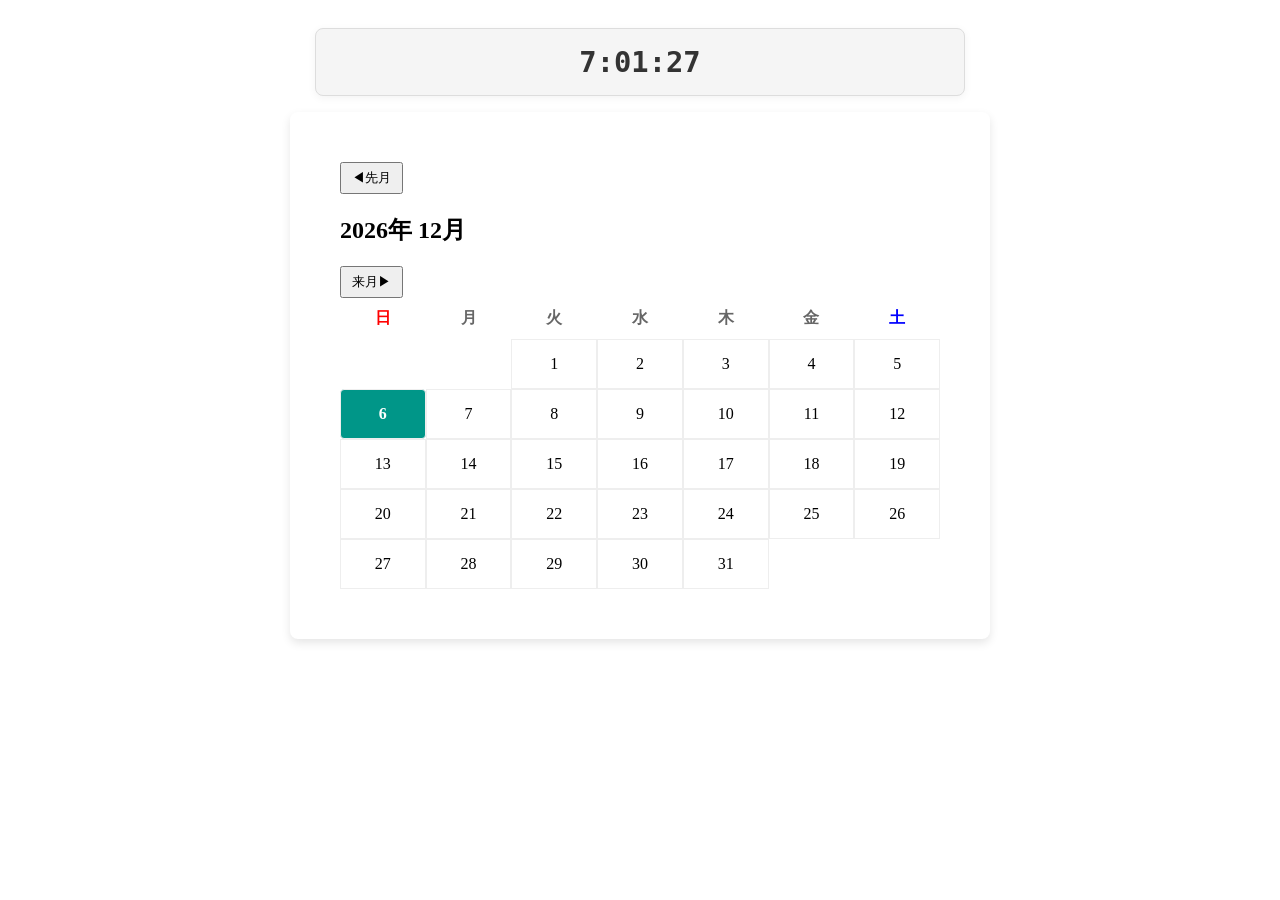
==== index.html @ 169099fb "Update index.html" ====
<!DOCTYPE html>
<html lang="ja">
<head>
  <meta charset="UTF-8">
  <title>モウワスレナーイ
  </title>
  <style>
     #schedule-panel {
       position: absolute;   
       top: 180px;           
       left: 50%;
       transform: translateX(-50%);
       z-index: 1000;
       display: none;        /* 最初は非表示 */
     }
    body {display: flex; flex-direction: column; align-items: center; background: #ffffff; padding: 20px 0; }
    .clock-card {
      width: 600px;
      margin-bottom: 16px;
      padding: 16px 24px;
      background: #f5f5f5;
      border: 1px solid #dddddd;
      border-radius: 8px;
      box-shadow: 0 2px 8px rgba(0,0,0,0.05);
      text-align: center;
    }
    #my-clock {
      font-size: 1.8rem;
      font-weight: bold;
      font-family: monospace;
      color: #333;
    }
    .calendar { width: 600px; background: rgb(255, 255, 255); padding: 50px; border-radius: 8px; box-shadow: 0 4px 10px rgba(0,0,0,0.1); }
    .input-row {
      display: flex;
      gap: 20px;
    }

    .input-block {
      flex: 1;
      display: flex;
      flex-direction: column;
    }
//持ち物の欄
    
    /* ヘッダー（月切り替え） */
    .header { display: flex; justify-content: space-between; align-items: center; margin-bottom: 20px; }
    .header button { padding: 5px 10px; cursor: pointer; }
 
    /* 曜日と日付のグリッド設定（7列） */
    .weekdays, .days { display: grid; grid-template-columns: repeat(7, 1fr); text-align: center; }
    .weekdays div { font-weight: bold; padding: 10px 0; color: #666; }
   
    /* 日付のマス目 */
    .days div { padding: 15px 0; border: 1px solid #eee; cursor: pointer; transition: 0.2s; position: relative; }
    .days div:hover:not(.empty) { background: #e0f7fa; }
    .days .empty { border: none; cursor: default; } /* 空白マス */
    .days .today { background: #009688; color: white; font-weight: bold; border-radius: 4px; }
    .days .selected { outline: 3px solid #ff9800; }
    .event-dot {
      position: absolute;
      bottom: 6px;
      left: 50%;
      width: 8px;
      height: 8px;
      background: #f44336;
      border-radius: 50%;
      transform: translateX(-50%);
    }
    .schedule-panel {
      margin-top: 20px;
      padding: 20px;
      border: 1px solid #ddd;
      border-radius: 8px;
      background: #fafafa;
      width: 600px;
    }
    .schedule-panel h3 {
      margin-bottom: 10px;
      font-size: 18px;
    }
    .schedule-panel textarea {
      width: 100%;
      min-height: 120px;
      padding: 10px;
      border: 1px solid #ccc;
      border-radius: 4px;
      resize: vertical;
      font-size: 14px;
    }
    .alarm-time {
      display: block;
      margin-top: 10px;
      padding: 8px;
      font-size: 16px;
    }
    .schedule-actions {
      margin-top: 10px;
      display: flex;
      gap: 10px;
    }
    .schedule-actions button {
      padding: 8px 14px;
      border: none;
      border-radius: 4px;
      cursor: pointer;
      background: #009688;
      color: white;
      transition: 0.2s;
    }
    .schedule-actions button:last-child {
      background: #9e9e9e;
    }
    .schedule-actions button:hover {
      opacity: 0.9;
    }
    .alarm-option {
      display: block;
      margin-top: 10px;
    }
  </style>
</head>
<body>

<div class="clock-card">
  <div id="my-clock"></div>
</div>
 
<div class="calendar">
  <div class="header">
    <button id="prev">◀先月 </button>
    <h2 id="month-year"></h2>
    <button id="next"> 来月▶</button>
  </div>
  <div class="weekdays">
    <div style="color:red;">日</div><div>月</div><div>火</div><div>水</div><div>木</div><div>金</div><div style="color:blue;">土</div>
  </div>
  <div class="days" id="days-grid"></div>
</div>

<div class="schedule-panel" id="schedule-panel">

  
  <button id="close-panel" style="
    position:absolute;
    top:10px;
    right:10px;
    background: #ffccc; color: #333;
    border:none;
    border-radius:4px;
    padding:4px 8px;
    cursor:pointer;
  ">×</button>

  <div class="input-row">
  <div class="input-block">
    <h3 id="selected-date">日付を選択してください</h3>
    <textarea id="schedule-text" placeholder="ここに予定を書いてください" autocomplete="off" autocorrect="off" autocapitalize="off" spellcheck="false"></textarea>
  </div>

  <div class="input-block">
    <h3> </h3>
    <textarea id="items-text" placeholder="持ち物を記入してください" autocomplete="off" autocorrect="off" autocapitalize="off" spellcheck="false"></textarea>
  </div>
</div>


  
  <label>アラーム時刻 <input id="alarm-time" class="alarm-time" type="time"></label>
  <label class="alarm-option"><input id="alarm-enabled" type="checkbox"> この予定の音声アラームを有効にする</label>
  <p id="alarm-status" class="alarm-option" aria-live="polite"></p>
  <div class="schedule-actions">
    <button id="save-schedule">保存</button>
    <button id="clear-schedule">削除</button>
  </div>
</div>

<audio id="alarm-sound" src="alarm.mp3" preload="auto"></audio>

<script src="time.js"></script>
<script>
  const date = new Date();
  // 保存されている予定を読み込む
  const saved = localStorage.getItem("schedules");
  const schedules = saved ? JSON.parse(saved) : {};
  const alarmTimeInput = document.getElementById('alarm-time');
  const alarmEnabledInput = document.getElementById('alarm-enabled');
  const alarmSound = document.getElementById('alarm-sound');
  const alarmStatus = document.getElementById('alarm-status');
  const soundedAlarmKeys = new Set();
  let audioEnabled = false;

  let selectedDayKey = null;
 
  function renderCalendar() {
    const year = date.getFullYear();
    const month = date.getMonth();

 
    document.getElementById('month-year').innerText = `${year}年 ${month + 1}月`;
    const firstDayIndex = new Date(year, month, 1).getDay();
    const lastDay = new Date(year, month + 1, 0).getDate();
    const daysGrid = document.getElementById('days-grid');
    daysGrid.innerHTML = '';
 
    for (let i = 0; i < firstDayIndex; i++) {
      const emptyDiv = document.createElement('div');
      emptyDiv.classList.add('empty');
      daysGrid.appendChild(emptyDiv);
    }
 
    const today = new Date();
    for (let i = 1; i <= lastDay; i++) {
      const dayDiv = document.createElement('div');
      dayDiv.innerText = i;
      const dateKey = `${year}-${String(month + 1).padStart(2, '0')}-${String(i).padStart(2, '0')}`;
      dayDiv.dataset.date = dateKey;
 
      if (i === today.getDate() && month === today.getMonth() && year === today.getFullYear()) {
        dayDiv.classList.add('today');
      }
      dayDiv.addEventListener('click', () => selectDay(dayDiv));
      daysGrid.appendChild(dayDiv);
    }
    restoreSelection();
   }
  
  
  
 
  function selectDay(dayDiv) {
    if (dayDiv.classList.contains('empty')) return;
    selectedDayKey = dayDiv.dataset.date;
    document.querySelectorAll('.days div').forEach(el => el.classList.toggle('selected', el === dayDiv));
    document.getElementById('selected-date').innerText = `${selectedDayKey} の予定`;
    //追加した場所
    document.getElementById('schedule-panel').style.display = 'block';
    
    const schedule = schedules[selectedDayKey];
    // 文字列の古いデータを新しい形式に変換する
    const fixed = typeof schedule === "string"
  ? { text: schedule, items: "", alarmTime: "", alarmEnabled: false }
  : schedule || {};
    document.getElementById('schedule-text').value = fixed.text || '';
    document.getElementById('items-text').value = fixed.items || '';
    alarmTimeInput.value = fixed.alarmTime || '';
    alarmEnabledInput.checked = fixed.alarmEnabled === true;

  }
 
  function restoreSelection() {
    if (!selectedDayKey) return;
    const selectedDiv = document.querySelector(`.days div[data-date="${selectedDayKey}"]`);
    if (selectedDiv) {
      selectedDiv.classList.add('selected');
    } else {
      selectedDayKey = null;
      document.getElementById('selected-date').innerText = '日付を選択してください';
      document.getElementById('schedule-text').value = '';
      alarmTimeInput.value = '';
      alarmEnabledInput.checked = false;
    }
  }

document.getElementById('save-schedule').addEventListener('click', () => {
  if (!selectedDayKey) return;
  const text = document.getElementById('schedule-text').value.trim();
  const items = document.getElementById('items-text').value.trim();
  const alarmTime = alarmTimeInput.value;
  const alarmEnabled = alarmEnabledInput.checked;

  if (text || items || alarmTime || alarmEnabled) {
    schedules[selectedDayKey] = {
      text, items, alarmTime, alarmEnabled
    };
  } else {
    delete schedules[selectedDayKey];
  }
  // 保存した予定を記録する
  localStorage.setItem("schedules", JSON.stringify(schedules));
  renderCalendar();
});
  
; 
 
  document.getElementById('clear-schedule').addEventListener('click', () => {
    if (!selectedDayKey) return;
    delete schedules[selectedDayKey];
    document.getElementById('schedule-text').value = '';
    alarmTimeInput.value = '';
    alarmEnabledInput.checked = false;
    // 削除後の予定を反映する
    localStorage.setItem("schedules", JSON.stringify(schedules));
    renderCalendar();
  });
 
  document.getElementById('prev').addEventListener('click', () => { date.setMonth(date.getMonth() - 1); renderCalendar(); });
  document.getElementById('next').addEventListener('click', () => { date.setMonth(date.getMonth() + 1); renderCalendar(); });
 
  renderCalendar();

  alarmEnabledInput.addEventListener('change', () => {
    if (!alarmEnabledInput.checked) {
      alarmStatus.textContent = '音声アラームは無効です。';
      audioEnabled = false;
      return;
    }
    alarmSound.load();
    alarmSound.play().then(() => {
      alarmSound.pause();
      alarmSound.currentTime = 0;
      audioEnabled = true;
      alarmStatus.textContent = '音声アラームは有効です。';
    }).catch(() => {
      alarmEnabledInput.checked = false;
      audioEnabled = false;
      if (alarmSound.error) {
        alarmStatus.textContent = 'alarm.mp3を読み込めません。GitHubにalarm.mp3を追加してください。';
      } else {
        alarmStatus.textContent = '音声再生が拒否されました。ページをクリックしてから、もう一度チェックしてください。';
      }
    });
  });

  alarmSound.addEventListener('error', () => {
    alarmStatus.textContent = 'alarm.mp3を読み込めません。ファイル名とGitHubへの登録を確認してください。';
  });

  setInterval(() => {
    const now = new Date();
    const dateKey = `${now.getFullYear()}-${String(now.getMonth() + 1).padStart(2, '0')}-${String(now.getDate()).padStart(2, '0')}`;
    const schedule = schedules[dateKey];
    const currentTime = `${String(now.getHours()).padStart(2, '0')}:${String(now.getMinutes()).padStart(2, '0')}`;
    const alarmKey = `${dateKey} ${schedule?.alarmTime}`;
    if (audioEnabled && schedule?.alarmEnabled && schedule.alarmTime === currentTime && !soundedAlarmKeys.has(alarmKey)) {
      alarmSound.currentTime = 0;
      alarmSound.play();
      soundedAlarmKeys.add(alarmKey);
    }
  }, 1000);

  document.addEventListener("keydown", (e) => {
  if (!selectedDayKey) return;
　
  const [year, month, day] = selectedDayKey.split("-").map(Number);

  let newDate = new Date(year, month - 1, day);

  if (e.key === "ArrowLeft") newDate.setDate(newDate.getDate() - 1);
  if (e.key === "ArrowRight") newDate.setDate(newDate.getDate() + 1);
  if (e.key === "ArrowUp") newDate.setDate(newDate.getDate() - 7);
  if (e.key === "ArrowDown") newDate.setDate(newDate.getDate() + 7);

  const newKey = `${newDate.getFullYear()}-${String(newDate.getMonth()+1).padStart(2,"0")}-${String(newDate.getDate()).padStart(2,"0")}`;

  const target = document.querySelector(`.days div[data-date="${newKey}"]`);
  if (target) selectDay(target);
});
document.getElementById('close-panel').addEventListener('click', () => {
  document.getElementById('schedule-panel').style.display = 'none';
});

</script>
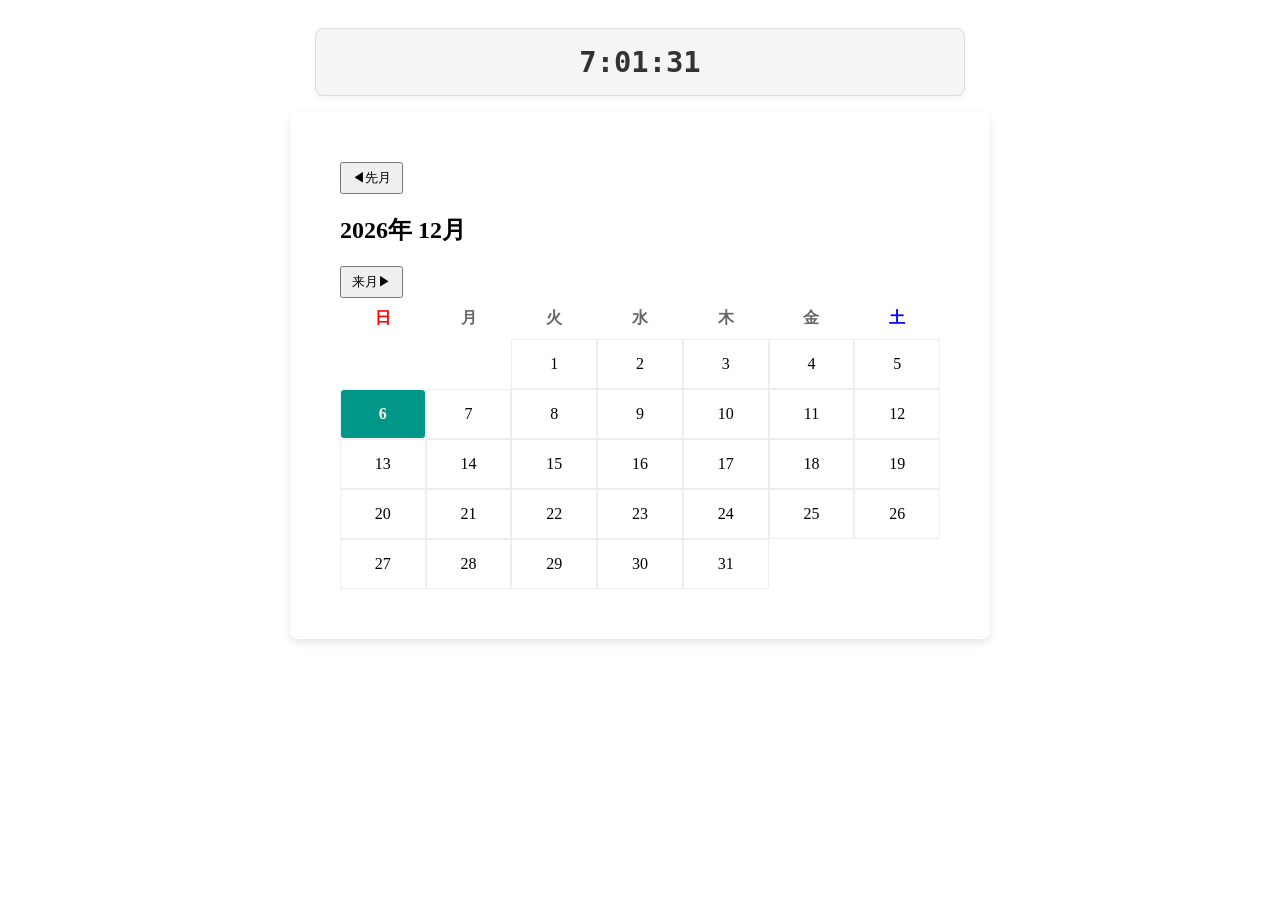
==== commit 4a324cb1: "Update index.html" ====
--- a/index.html
+++ b/index.html
@@ -155,12 +155,12 @@
   <div class="input-row">
   <div class="input-block">
     <h3 id="selected-date">日付を選択してください</h3>
-    <textarea id="schedule-text" placeholder="ここに予定を書いてください" autocomplete="off" autocorrect="off" autocapitalize="off" spellcheck="false"></textarea>
+    <textarea id="schedule-text" name="schedule_input_random_9981" placeholder="ここに予定を書いてください" autocomplete="no-thanks" autocorrect="off" autocapitalize="off" spellcheck="false"></textarea>
   </div>
 
   <div class="input-block">
     <h3> </h3>
-    <textarea id="items-text" placeholder="持ち物を記入してください" autocomplete="off" autocorrect="off" autocapitalize="off" spellcheck="false"></textarea>
+    <textarea id="items-text" name="items_input_random_9981" placeholder="持ち物を記入してください" autocomplete="no-thanks" autocorrect="off" autocapitalize="off" spellcheck="false"></textarea>
   </div>
 </div>
 
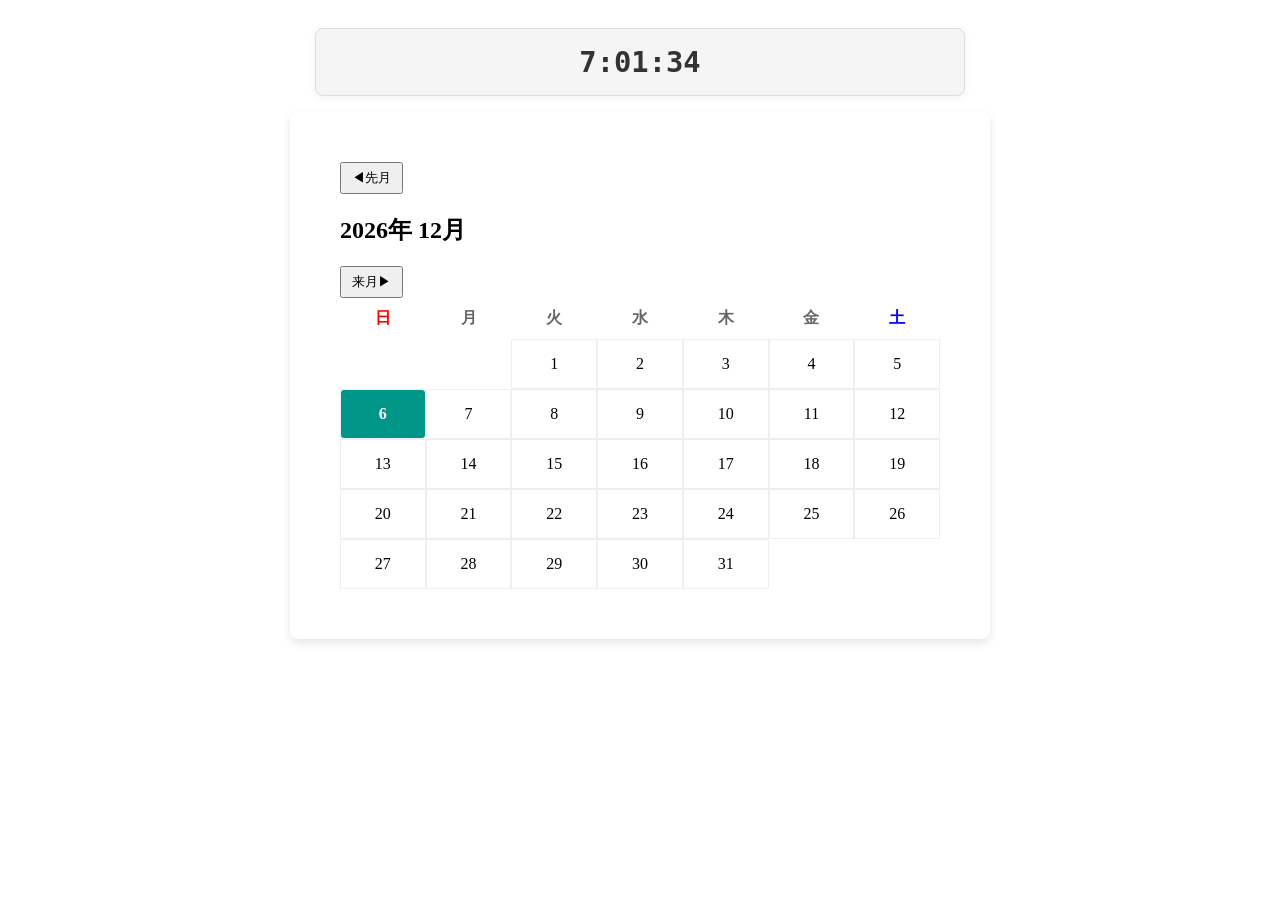
==== commit 216c14ec: "Update index.html" ====
--- a/index.html
+++ b/index.html
@@ -360,5 +360,15 @@
   document.getElementById('schedule-panel').style.display = 'none';
 });
 
+  // テキストエリア内でのEnterキーの挙動を安定させる
+document.querySelectorAll('textarea').forEach(textarea => {
+  textarea.addEventListener('keydown', (e) => {
+    // 日本語変換中のEnter（isComposingがtrue）や通常のEnterが、
+    // 他のグローバルなキーイベントに影響を与えないようにする
+    if (e.key === 'Enter') {
+      e.stopPropagation(); // イベントのバブリングを止める
+    }
+  });
+});
 </script>
 
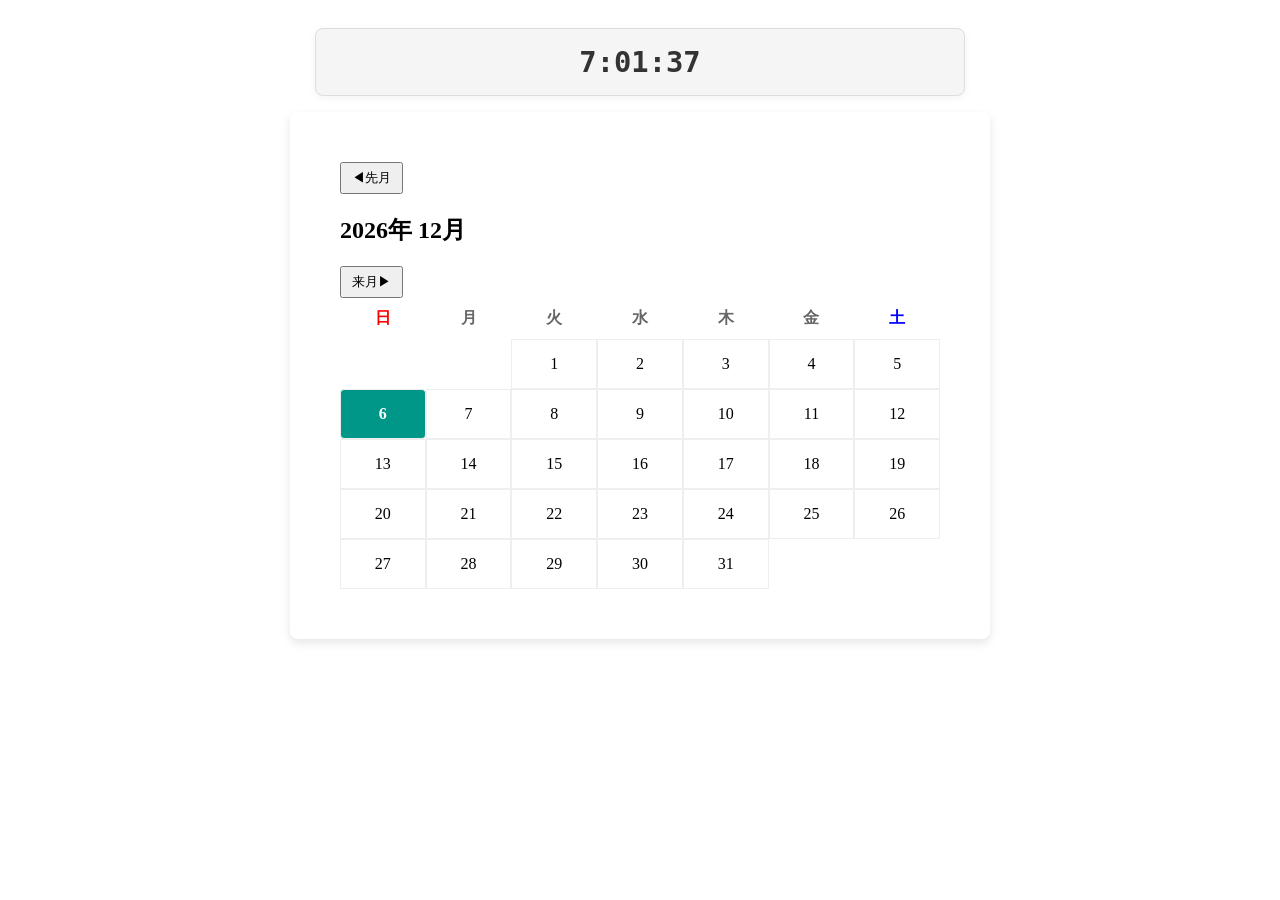
==== commit 156ce732: "Update index.html" ====
--- a/index.html
+++ b/index.html
@@ -340,35 +340,31 @@
   }, 1000);
 
   document.addEventListener("keydown", (e) => {
-  if (!selectedDayKey) return;
-　
-  const [year, month, day] = selectedDayKey.split("-").map(Number);
-
-  let newDate = new Date(year, month - 1, day);
-
-  if (e.key === "ArrowLeft") newDate.setDate(newDate.getDate() - 1);
-  if (e.key === "ArrowRight") newDate.setDate(newDate.getDate() + 1);
-  if (e.key === "ArrowUp") newDate.setDate(newDate.getDate() - 7);
-  if (e.key === "ArrowDown") newDate.setDate(newDate.getDate() + 7);
-
-  const newKey = `${newDate.getFullYear()}-${String(newDate.getMonth()+1).padStart(2,"0")}-${String(newDate.getDate()).padStart(2,"0")}`;
-
-  const target = document.querySelector(`.days div[data-date="${newKey}"]`);
-  if (target) selectDay(target);
-});
+    // テキストエリアや入力欄で入力中の場合は、日付変更ショートカットを無効化する
+    if (document.activeElement.tagName === 'TEXTAREA' || document.activeElement.tagName === 'INPUT') {
+      return;
+    }
+
+    if (!selectedDayKey) return;
+  
+    const [year, month, day] = selectedDayKey.split("-").map(Number);
+
+    let newDate = new Date(year, month - 1, day);
+
+    if (e.key === "ArrowLeft") newDate.setDate(newDate.getDate() - 1);
+    if (e.key === "ArrowRight") newDate.setDate(newDate.getDate() + 1);
+    if (e.key === "ArrowUp") newDate.setDate(newDate.getDate() - 7);
+    if (e.key === "ArrowDown") newDate.setDate(newDate.getDate() + 7);
+
+    const newKey = `${newDate.getFullYear()}-${String(newDate.getMonth()+1).padStart(2,"0")}-${String(newDate.getDate()).padStart(2,"0")}`;
+
+    const target = document.querySelector(`.days div[data-date="${newKey}"]`);
+    if (target) selectDay(target);
+  });
 document.getElementById('close-panel').addEventListener('click', () => {
   document.getElementById('schedule-panel').style.display = 'none';
 });
 
-  // テキストエリア内でのEnterキーの挙動を安定させる
-document.querySelectorAll('textarea').forEach(textarea => {
-  textarea.addEventListener('keydown', (e) => {
-    // 日本語変換中のEnter（isComposingがtrue）や通常のEnterが、
-    // 他のグローバルなキーイベントに影響を与えないようにする
-    if (e.key === 'Enter') {
-      e.stopPropagation(); // イベントのバブリングを止める
-    }
-  });
-});
+ 
 </script>
 
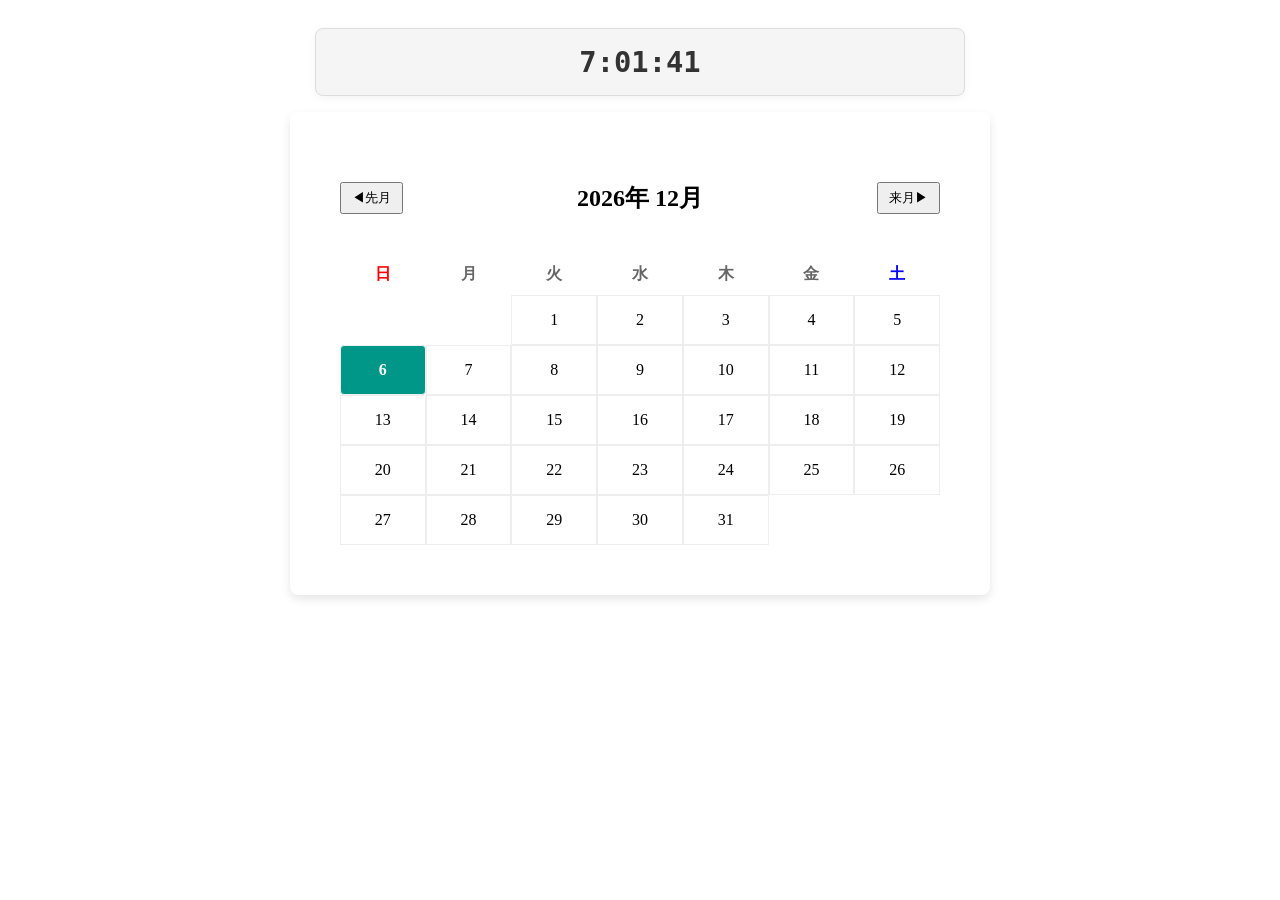
==== commit 2418a21a: "Update index.html" ====
--- a/index.html
+++ b/index.html
@@ -41,7 +41,7 @@
       display: flex;
       flex-direction: column;
     }
-//持ち物の欄
+/* 持ち物の欄 */
     
     /* ヘッダー（月切り替え） */
     .header { display: flex; justify-content: space-between; align-items: center; margin-bottom: 20px; }
@@ -145,7 +145,7 @@
     position:absolute;
     top:10px;
     right:10px;
-    background: #ffccc; color: #333;
+    background: #ffcccc; color: #333;
     border:none;
     border-radius:4px;
     padding:4px 8px;
@@ -155,12 +155,12 @@
   <div class="input-row">
   <div class="input-block">
     <h3 id="selected-date">日付を選択してください</h3>
-    <textarea id="schedule-text" name="schedule_input_random_9981" placeholder="ここに予定を書いてください" autocomplete="no-thanks" autocorrect="off" autocapitalize="off" spellcheck="false"></textarea>
+    <textarea id="schedule-text" placeholder="ここに予定を書いてください"></textarea>
   </div>
 
   <div class="input-block">
-    <h3> </h3>
-    <textarea id="items-text" name="items_input_random_9981" placeholder="持ち物を記入してください" autocomplete="no-thanks" autocorrect="off" autocapitalize="off" spellcheck="false"></textarea>
+    <h3>　</h3>
+    <textarea id="items-text" placeholder="持ち物を記入してください"></textarea>
   </div>
 </div>
 
@@ -261,32 +261,33 @@
       alarmEnabledInput.checked = false;
     }
   }
-
-document.getElementById('save-schedule').addEventListener('click', () => {
-  if (!selectedDayKey) return;
-  const text = document.getElementById('schedule-text').value.trim();
-  const items = document.getElementById('items-text').value.trim();
-  const alarmTime = alarmTimeInput.value;
-  const alarmEnabled = alarmEnabledInput.checked;
-
-  if (text || items || alarmTime || alarmEnabled) {
-    schedules[selectedDayKey] = {
-      text, items, alarmTime, alarmEnabled
-    };
-  } else {
-    delete schedules[selectedDayKey];
+ 
+  function saveCurrentSchedule() {
+    if (!selectedDayKey) return;
+    const text = document.getElementById('schedule-text').value;
+    const items = document.getElementById('items-text').value;
+    const alarmTime = alarmTimeInput.value;
+    const alarmEnabled = alarmEnabledInput.checked;
+    if (text.trim() || items.trim() || alarmTime || alarmEnabled) {
+      schedules[selectedDayKey] = { text, items, alarmTime, alarmEnabled };
+    } else {
+      delete schedules[selectedDayKey];
+    }
+    localStorage.setItem("schedules", JSON.stringify(schedules));
+    renderCalendar();
   }
-  // 保存した予定を記録する
-  localStorage.setItem("schedules", JSON.stringify(schedules));
-  renderCalendar();
-});
-  
-; 
+
+  document.getElementById('schedule-text').addEventListener('input', saveCurrentSchedule);
+  document.getElementById('items-text').addEventListener('input', saveCurrentSchedule);
+  alarmTimeInput.addEventListener('change', saveCurrentSchedule);
+  alarmEnabledInput.addEventListener('change', saveCurrentSchedule);
+  document.getElementById('save-schedule').addEventListener('click', saveCurrentSchedule);
  
   document.getElementById('clear-schedule').addEventListener('click', () => {
     if (!selectedDayKey) return;
     delete schedules[selectedDayKey];
     document.getElementById('schedule-text').value = '';
+    document.getElementById('items-text').value = '';
     alarmTimeInput.value = '';
     alarmEnabledInput.checked = false;
     // 削除後の予定を反映する
@@ -314,6 +315,7 @@
     }).catch(() => {
       alarmEnabledInput.checked = false;
       audioEnabled = false;
+      saveCurrentSchedule();
       if (alarmSound.error) {
         alarmStatus.textContent = 'alarm.mp3を読み込めません。GitHubにalarm.mp3を追加してください。';
       } else {
@@ -340,31 +342,24 @@
   }, 1000);
 
   document.addEventListener("keydown", (e) => {
-    // テキストエリアや入力欄で入力中の場合は、日付変更ショートカットを無効化する
-    if (document.activeElement.tagName === 'TEXTAREA' || document.activeElement.tagName === 'INPUT') {
-      return;
-    }
-
-    if (!selectedDayKey) return;
-  
-    const [year, month, day] = selectedDayKey.split("-").map(Number);
-
-    let newDate = new Date(year, month - 1, day);
-
-    if (e.key === "ArrowLeft") newDate.setDate(newDate.getDate() - 1);
-    if (e.key === "ArrowRight") newDate.setDate(newDate.getDate() + 1);
-    if (e.key === "ArrowUp") newDate.setDate(newDate.getDate() - 7);
-    if (e.key === "ArrowDown") newDate.setDate(newDate.getDate() + 7);
-
-    const newKey = `${newDate.getFullYear()}-${String(newDate.getMonth()+1).padStart(2,"0")}-${String(newDate.getDate()).padStart(2,"0")}`;
-
-    const target = document.querySelector(`.days div[data-date="${newKey}"]`);
-    if (target) selectDay(target);
-  });
+  if (!selectedDayKey) return;
+　
+  const [year, month, day] = selectedDayKey.split("-").map(Number);
+
+  let newDate = new Date(year, month - 1, day);
+
+  if (e.key === "ArrowLeft") newDate.setDate(newDate.getDate() - 1);
+  if (e.key === "ArrowRight") newDate.setDate(newDate.getDate() + 1);
+  if (e.key === "ArrowUp") newDate.setDate(newDate.getDate() - 7);
+  if (e.key === "ArrowDown") newDate.setDate(newDate.getDate() + 7);
+
+  const newKey = `${newDate.getFullYear()}-${String(newDate.getMonth()+1).padStart(2,"0")}-${String(newDate.getDate()).padStart(2,"0")}`;
+
+  const target = document.querySelector(`.days div[data-date="${newKey}"]`);
+  if (target) selectDay(target);
+});
 document.getElementById('close-panel').addEventListener('click', () => {
   document.getElementById('schedule-panel').style.display = 'none';
 });
 
- 
 </script>
-
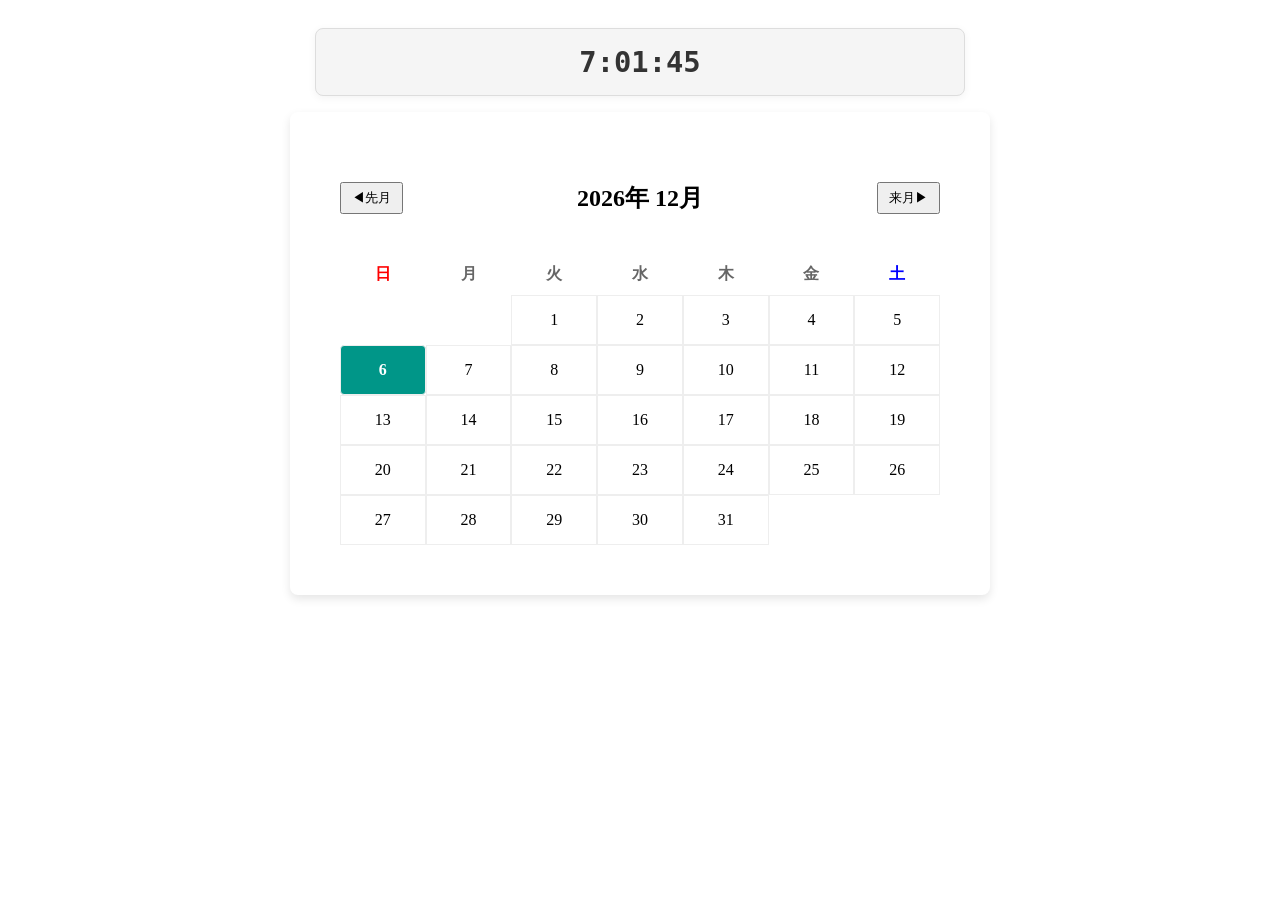
==== commit ca8f61e4: "Update index.html" ====
--- a/index.html
+++ b/index.html
@@ -118,6 +118,10 @@
       display: block;
       margin-top: 10px;
     }
+
+    #schedule-text, #items-text {
+  　vertical-align: top;
+　　}
   </style>
 </head>
 <body>
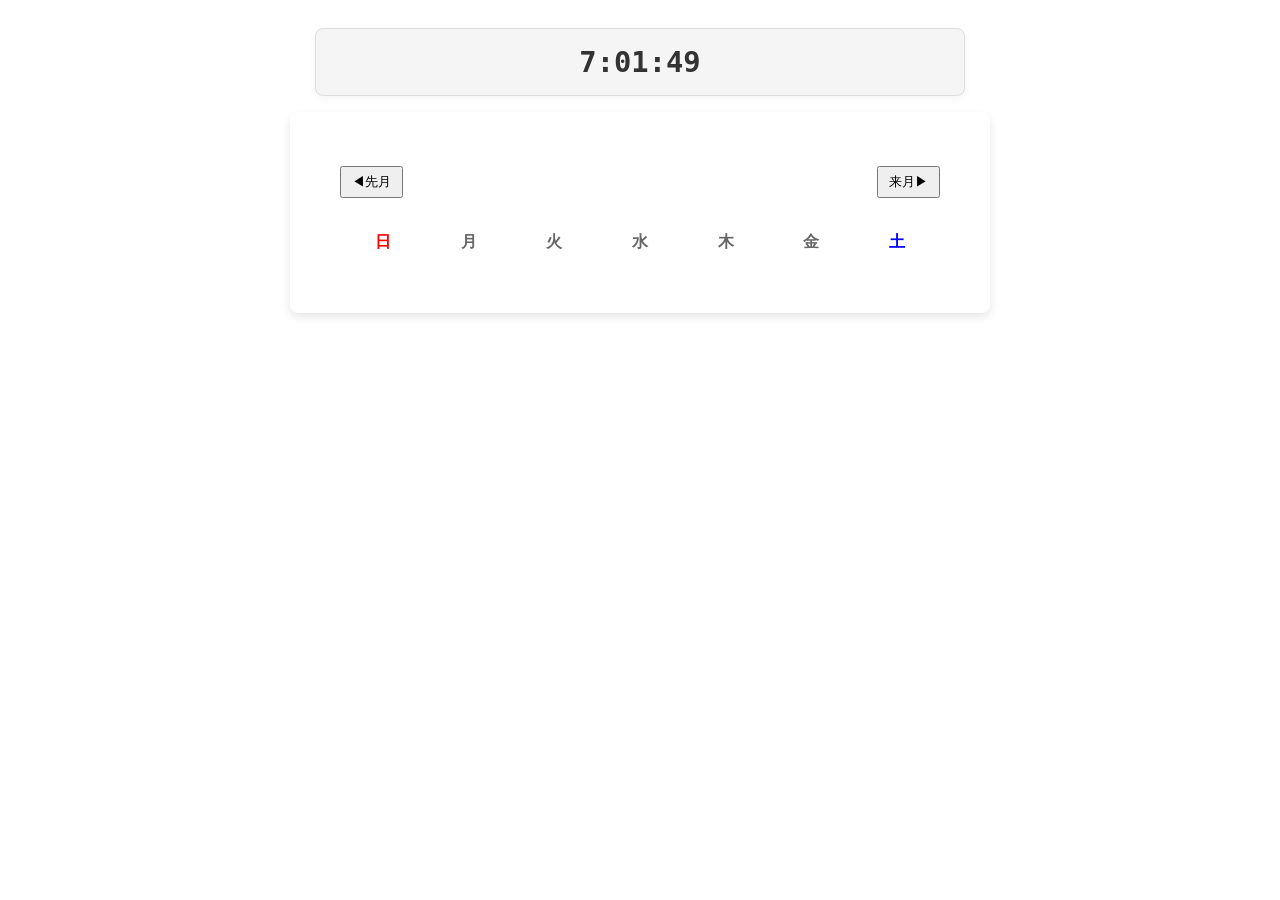
==== commit 160516b9: "Update index.html" ====
--- a/index.html
+++ b/index.html
@@ -118,10 +118,6 @@
       display: block;
       margin-top: 10px;
     }
-
-    #schedule-text, #items-text {
-  　vertical-align: top;
-　　}
   </style>
 </head>
 <body>
@@ -365,5 +361,3 @@
 document.getElementById('close-panel').addEventListener('click', () => {
   document.getElementById('schedule-panel').style.display = 'none';
 });
-
-</script>
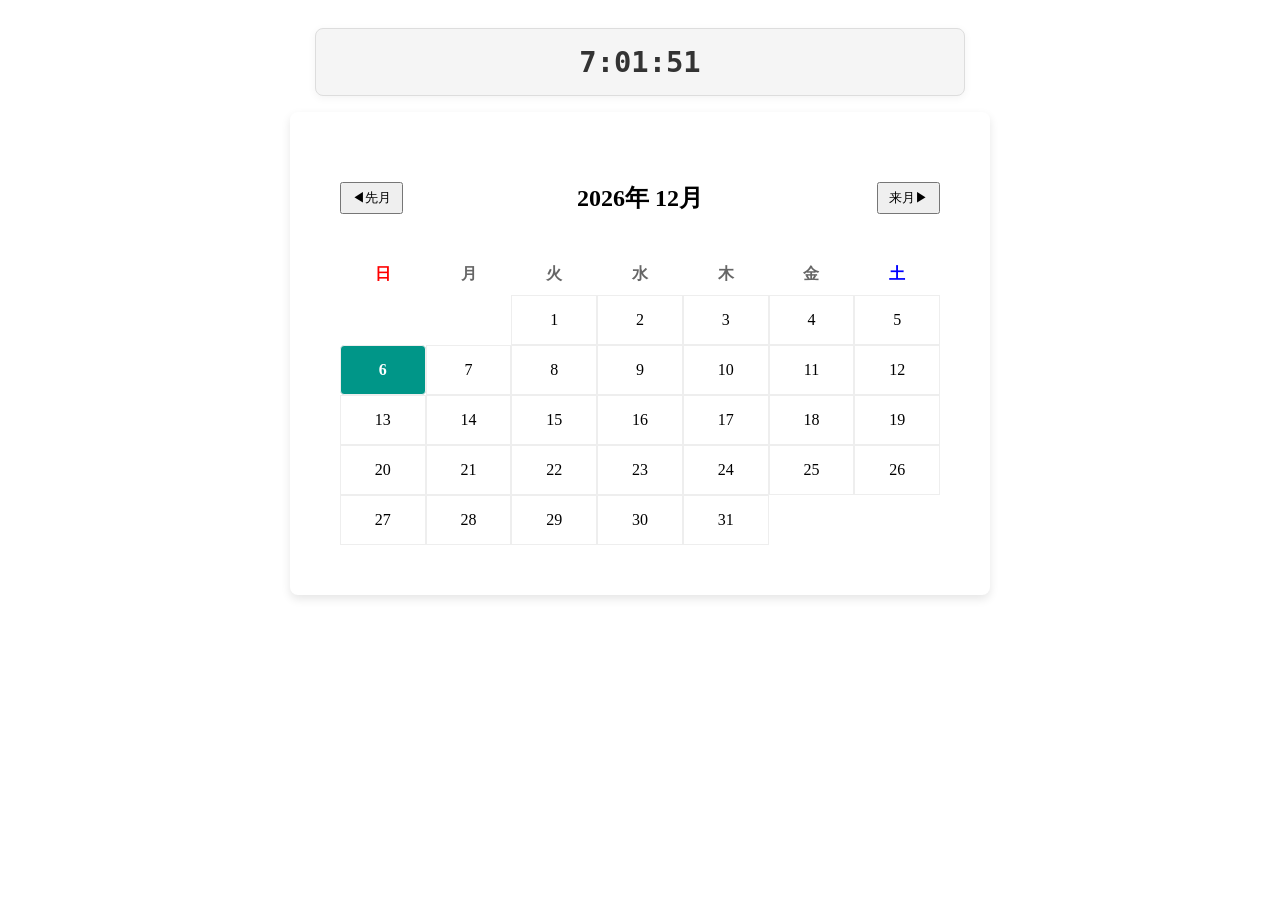
==== commit 68b1814f: "Update index.html" ====
--- a/index.html
+++ b/index.html
@@ -2,6 +2,7 @@
 <html lang="ja">
 <head>
   <meta charset="UTF-8">
+  <meta name="viewport" content="width=device-width, initial-scale=1">
   <title>モウワスレナーイ
   </title>
   <style>
@@ -118,6 +119,47 @@
       display: block;
       margin-top: 10px;
     }
+
+    @media (max-width: 640px) {
+      body {
+        padding: 12px 0;
+      }
+
+      .clock-card,
+      .calendar,
+      .schedule-panel {
+        box-sizing: border-box;
+        width: calc(100vw - 24px);
+        max-width: 600px;
+      }
+
+      .calendar {
+        padding: 16px 10px;
+      }
+
+      .days div {
+        padding: 12px 0;
+        font-size: 14px;
+        touch-action: manipulation;
+      }
+
+      .weekdays div {
+        padding: 8px 0;
+      }
+
+      .schedule-panel {
+        padding: 16px;
+      }
+
+      .input-row {
+        flex-direction: column;
+        gap: 12px;
+      }
+
+      .schedule-panel textarea {
+        box-sizing: border-box;
+      }
+    }
   </style>
 </head>
 <body>
@@ -361,3 +403,5 @@
 document.getElementById('close-panel').addEventListener('click', () => {
   document.getElementById('schedule-panel').style.display = 'none';
 });
+
+</script>
